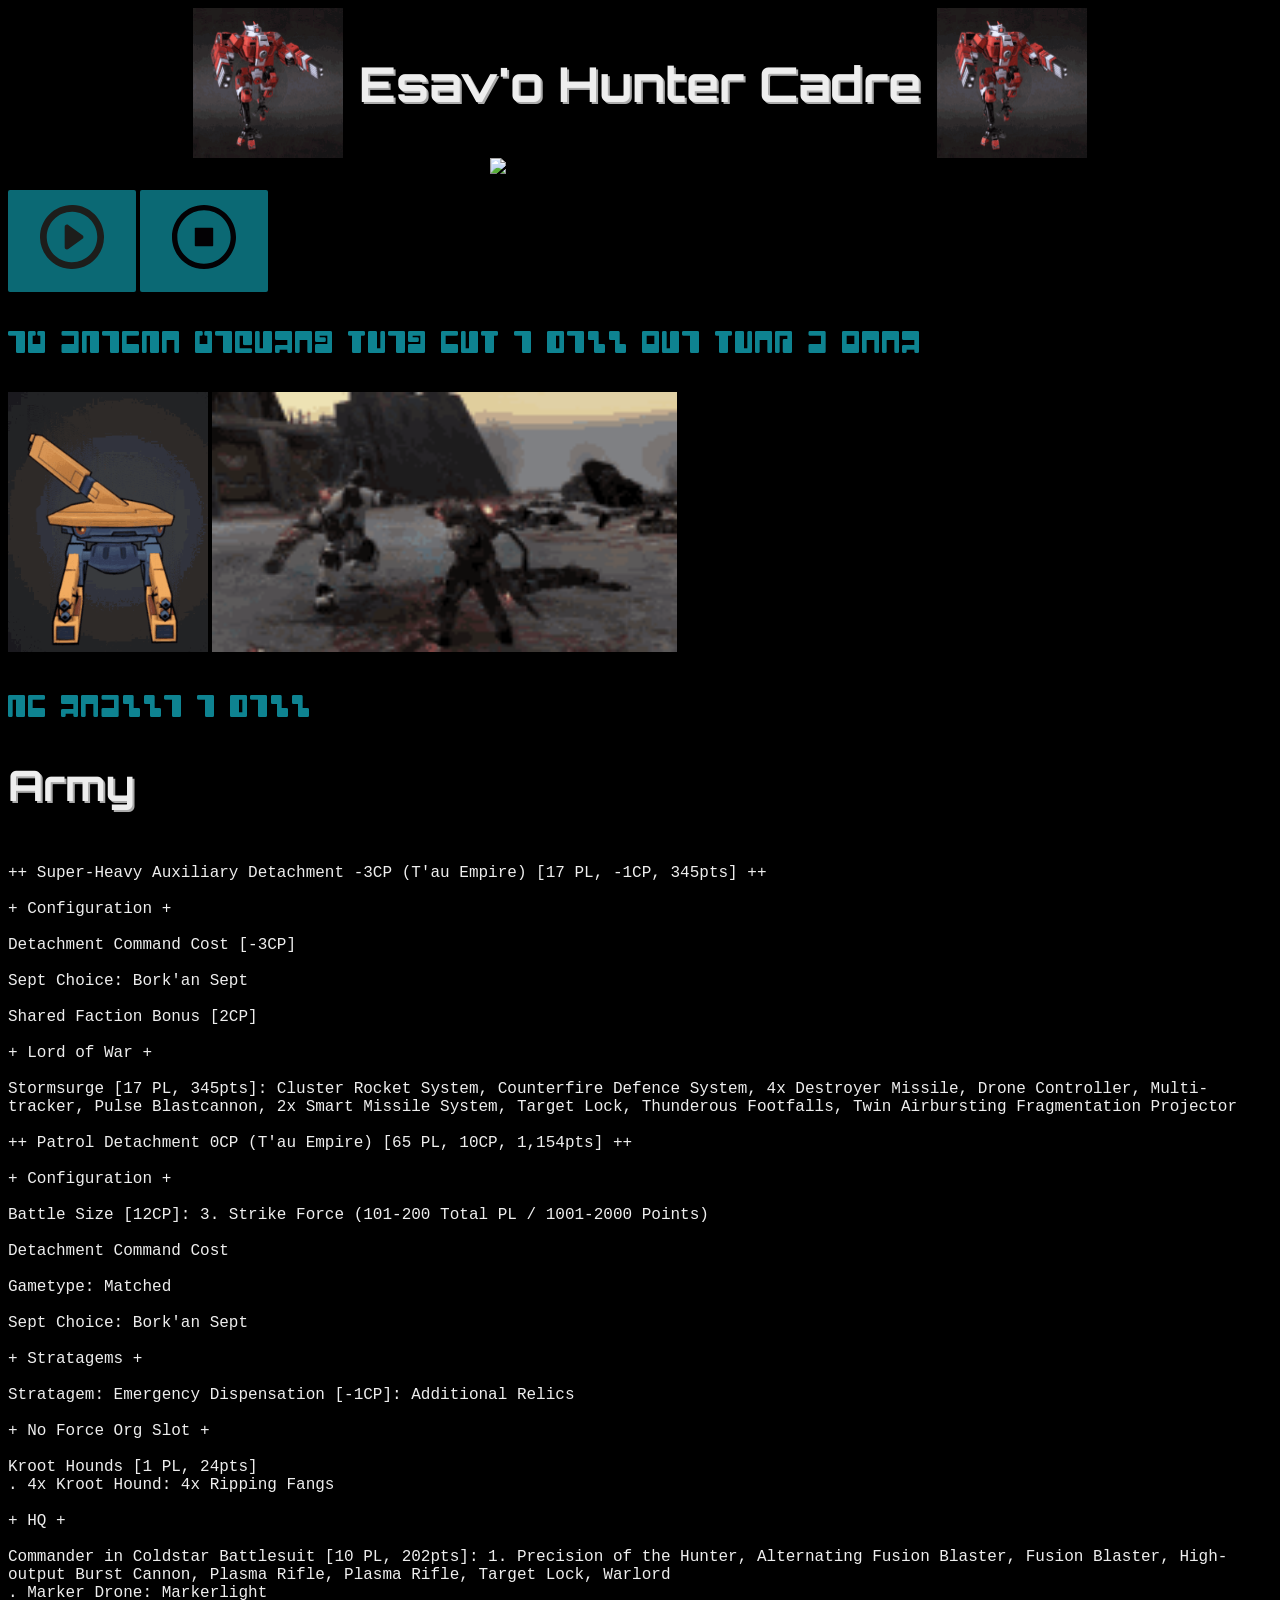
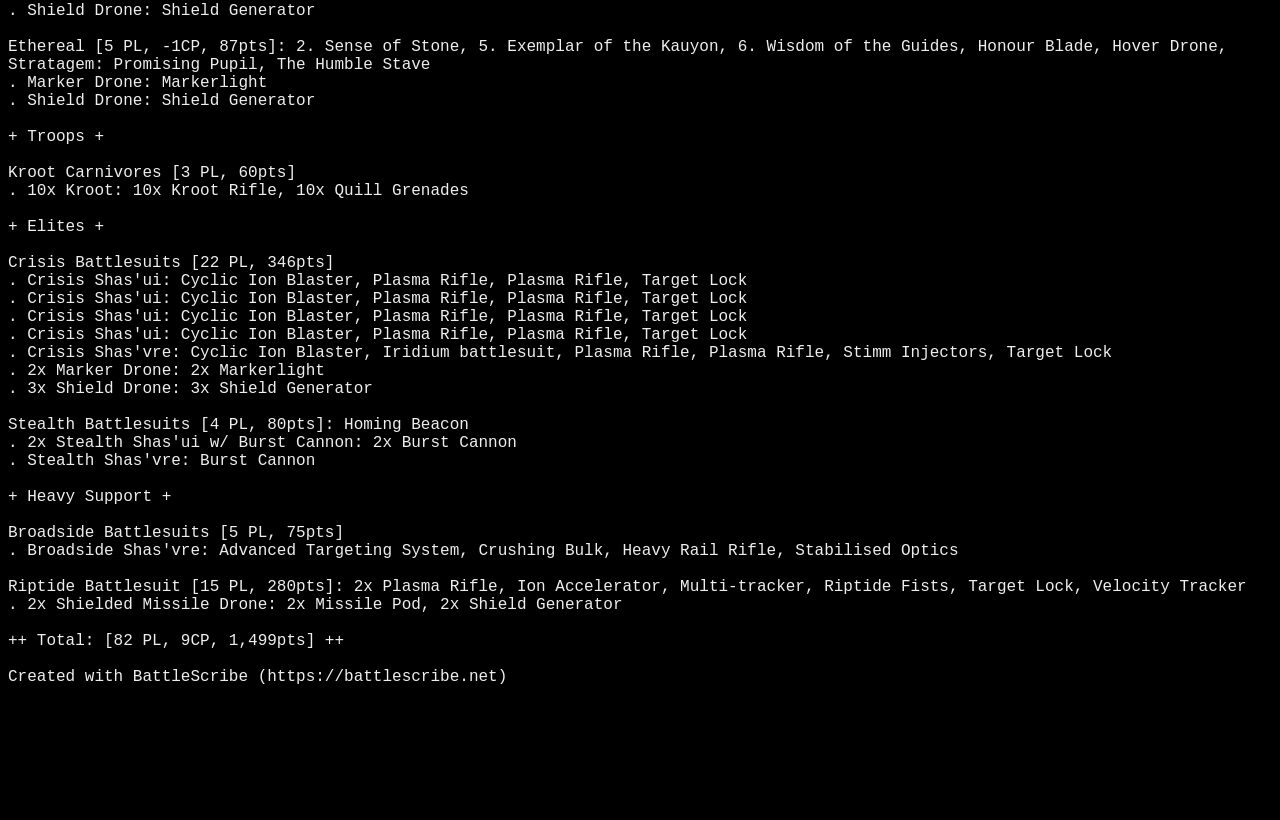
==== index.html @ 7d31724d "boop" ====
<!DOCTYPE html>
<html>
    <head>
        <style>
            html, body {
    touch-action: auto;
}
            * {
                -webkit-box-sizing: border-box;
                box-sizing: border-box;
            }
            :root {
                --sotek: #0b6974;
                --sotek-lighter: #0e8391;
            }

            @font-face {
                font-family: TauFont;
                src: url(https://powens.github.io/font/Tau.otf);
            }
            body {
                background-image: url('https://powens.github.io/img/bg1.gif');
                background-repeat: repeat;
                background-attachment: fixed;
                background-size: auto;
                background-color: #000;
                
                color: #eee;
                font-family: Orbitron, 'Open Sans', sans-serif;
            }


            a[href] {
                color: #1e8ad6;
            }

            a[href]:hover {
                color: #3ba0e6;
            }

            .crisisImg {
                width: 150px;
                height: 150px;
            }

            .tauFont {
                font-family: TauFont;
            }
            .larger {
                font-size: 32px;
            }

            .sotek {
                color: var(--sotek-lighter);
            }

            .hitWrapper {
                display: flex;
                justify-content: center;
            }
            .hitCounter {
                width: 300px;
            }

            header {
                align-items: center;
                display: flex;
                gap: 1em;
                justify-content: center;
            }

            h1 {
                text-shadow: 2px 2px #aaa;
                font-size: 48px;
            }

            h2 {
                text-shadow: 2px 2px #aaa;
                font-size: 42px;
            }

            pre {
            overflow-x: auto;
            white-space: pre-wrap;
            white-space: -moz-pre-wrap;
            white-space: -pre-wrap;
            white-space: -o-pre-wrap;
            word-wrap: break-word;
            font-size: large;
         }

            code {
                max-width: 100%;
            }

            button {
                background-color: var(--sotek);
                font-size: 32px;
                padding: 15px 32px;
                text-align: center;
                text-decoration: none;
                display: inline-block;
                border: none;
                border-radius: 2px;
                box-shadow: 0 1px 4px rgba(0, 0, 0, .6);
            }

            main {
                margin-top: 20px;
            }
        </style>
        <script type='text/javascript' src='https://www.midijs.net/lib/midi.js'></script>
        <link rel="preconnect" href="https://fonts.googleapis.com">
        <link rel="preconnect" href="https://fonts.gstatic.com" crossorigin>
        <link href="https://fonts.googleapis.com/css2?family=Orbitron&display=swap" rel="stylesheet">
    </head>
    <body>
        <header>
            <img src="https://powens.github.io/img/crisis.gif" class="crisisImg" />
            <h1>Esav'o Hunter Cadre</h1>
            <img src="https://powens.github.io/img/crisis.gif" class="crisisImg" />
        </header>
        <div class="hitWrapper">
            <img src="http://profile-counter.glitch.me/tyc-list-1/count.svg" class="hitCounter"/>
        </div>

        <p>
            <button onClick="playMidi()"><img src="https://powens.github.io/img/play.svg" width="64" height="64"/></button>
            <button onClick="MIDIjs.stop();"><img src="https://powens.github.io/img/stop.svg" width="64" height="64"/></button>
        </p>

        <p class="tauFont larger sotek">If anyone figures this out I will buy them a beer</p>

        <p>
            <img src="https://powens.github.io/img/drone.gif" style="width: 200px;" />
            <img src="https://powens.github.io/img/dow.gif" style="width: 465px;" />
        </p>

        <p class="tauFont larger sotek">No really I will</p>

        <div id="status"></div>
        
        <h2>Army</h2>
        <main>
            <pre>
                <code>
++ Super-Heavy Auxiliary Detachment -3CP (T'au Empire) [17 PL, -1CP, 345pts] ++

+ Configuration +

Detachment Command Cost [-3CP]

Sept Choice: Bork'an Sept

Shared Faction Bonus [2CP]

+ Lord of War +

Stormsurge [17 PL, 345pts]: Cluster Rocket System, Counterfire Defence System, 4x Destroyer Missile, Drone Controller, Multi-tracker, Pulse Blastcannon, 2x Smart Missile System, Target Lock, Thunderous Footfalls, Twin Airbursting Fragmentation Projector

++ Patrol Detachment 0CP (T'au Empire) [65 PL, 10CP, 1,154pts] ++

+ Configuration +

Battle Size [12CP]: 3. Strike Force (101-200 Total PL / 1001-2000 Points) 

Detachment Command Cost

Gametype: Matched

Sept Choice: Bork'an Sept

+ Stratagems +

Stratagem: Emergency Dispensation [-1CP]: Additional Relics

+ No Force Org Slot +

Kroot Hounds [1 PL, 24pts]
. 4x Kroot Hound: 4x Ripping Fangs

+ HQ +

Commander in Coldstar Battlesuit [10 PL, 202pts]: 1. Precision of the Hunter, Alternating Fusion Blaster, Fusion Blaster, High-output Burst Cannon, Plasma Rifle, Plasma Rifle, Target Lock, Warlord
. Marker Drone: Markerlight
. Shield Drone: Shield Generator

Ethereal [5 PL, -1CP, 87pts]: 2. Sense of Stone, 5. Exemplar of the Kauyon, 6. Wisdom of the Guides, Honour Blade, Hover Drone, Stratagem: Promising Pupil, The Humble Stave
. Marker Drone: Markerlight
. Shield Drone: Shield Generator

+ Troops +

Kroot Carnivores [3 PL, 60pts]
. 10x Kroot: 10x Kroot Rifle, 10x Quill Grenades

+ Elites +

Crisis Battlesuits [22 PL, 346pts]
. Crisis Shas'ui: Cyclic Ion Blaster, Plasma Rifle, Plasma Rifle, Target Lock
. Crisis Shas'ui: Cyclic Ion Blaster, Plasma Rifle, Plasma Rifle, Target Lock
. Crisis Shas'ui: Cyclic Ion Blaster, Plasma Rifle, Plasma Rifle, Target Lock
. Crisis Shas'ui: Cyclic Ion Blaster, Plasma Rifle, Plasma Rifle, Target Lock
. Crisis Shas'vre: Cyclic Ion Blaster, Iridium battlesuit, Plasma Rifle, Plasma Rifle, Stimm Injectors, Target Lock
. 2x Marker Drone: 2x Markerlight
. 3x Shield Drone: 3x Shield Generator

Stealth Battlesuits [4 PL, 80pts]: Homing Beacon
. 2x Stealth Shas'ui w/ Burst Cannon: 2x Burst Cannon
. Stealth Shas'vre: Burst Cannon

+ Heavy Support +

Broadside Battlesuits [5 PL, 75pts]
. Broadside Shas'vre: Advanced Targeting System, Crushing Bulk, Heavy Rail Rifle, Stabilised Optics

Riptide Battlesuit [15 PL, 280pts]: 2x Plasma Rifle, Ion Accelerator, Multi-tracker, Riptide Fists, Target Lock, Velocity Tracker
. 2x Shielded Missile Drone: 2x Missile Pod, 2x Shield Generator

++ Total: [82 PL, 9CP, 1,499pts] ++

Created with BattleScribe (https://battlescribe.net)
                </code>
            </pre>
        </main>
        
    </p>
    
    </body>

    <script>
        function playMidi() {
            console.log( MIDIjs.get_audio_status());
            MIDIjs.play('https://powens.github.io/img/wings.mid');
            document.body.removeEventListener('touchstart', playMidi);
        }
        document.body.addEventListener('touchstart', playMidi);



        function display_message(mes) {
            document.getElementById('status').innerHTML = mes;
        };

        // Set the function as message callback
        MIDIjs.message_callback = display_message;

    </script>
</html>
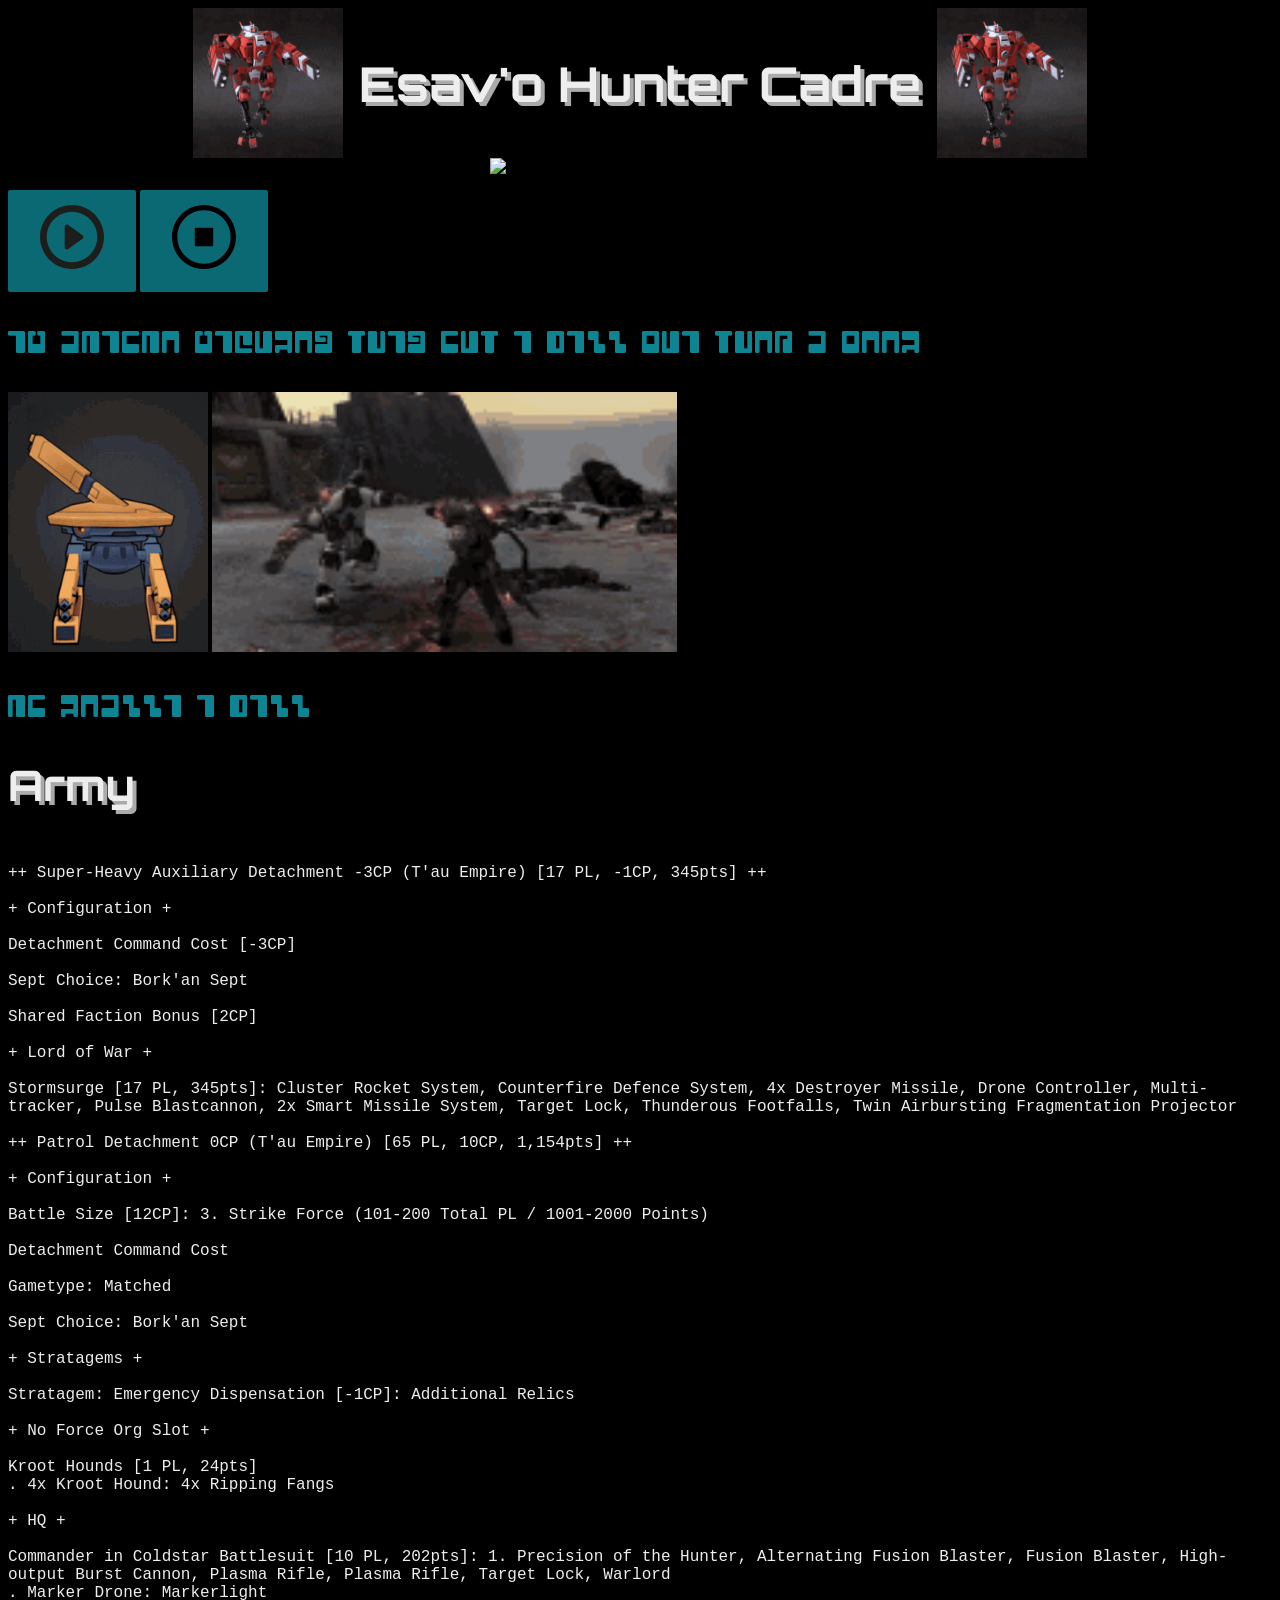
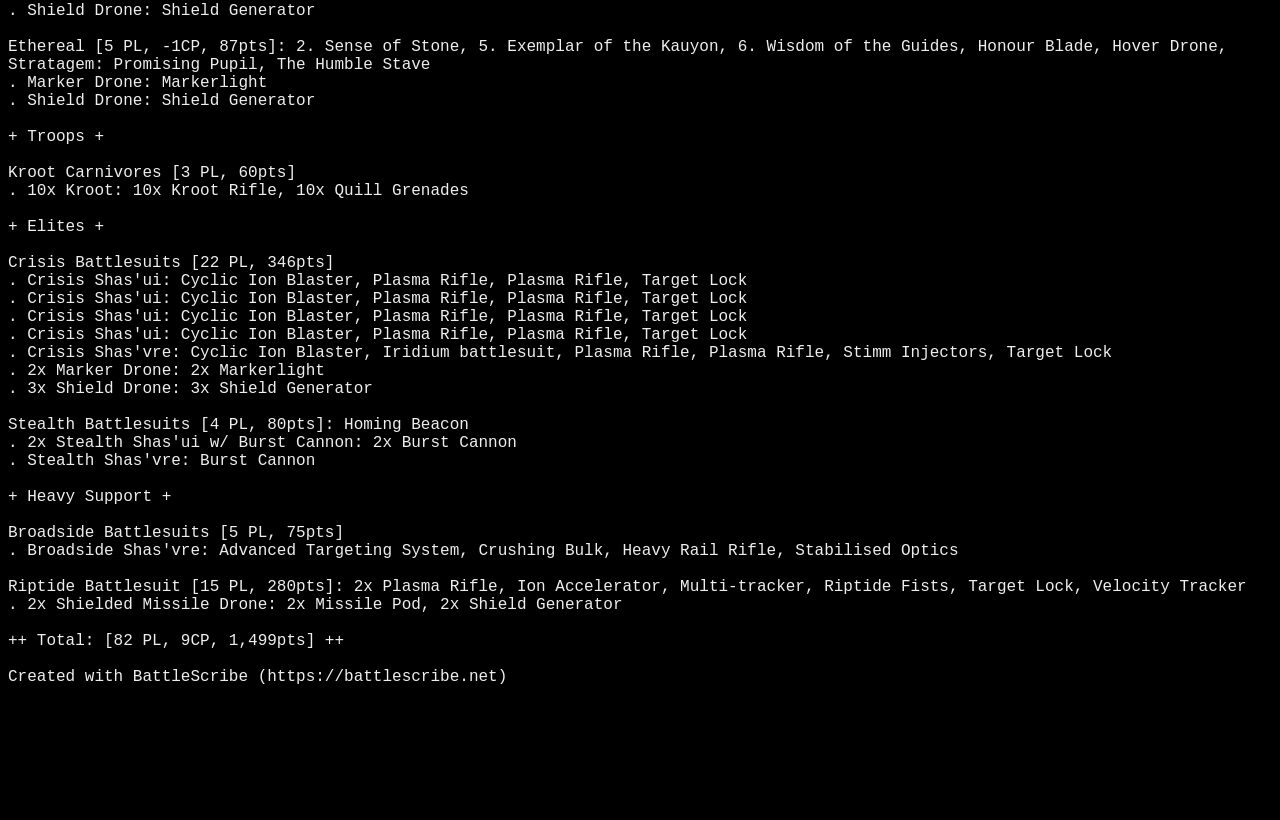
==== commit 75b21cc6: "boop" ====
--- a/index.html
+++ b/index.html
@@ -70,12 +70,12 @@
             }
 
             h1 {
-                text-shadow: 2px 2px #aaa;
+                text-shadow: 4px 4px #aaa;
                 font-size: 48px;
             }
 
             h2 {
-                text-shadow: 2px 2px #aaa;
+                text-shadow: 4px 4px #aaa;
                 font-size: 42px;
             }
 
@@ -230,7 +230,7 @@
 
     <script>
         function playMidi() {
-            console.log( MIDIjs.get_audio_status());
+            alert( MIDIjs.get_audio_status());
             MIDIjs.play('https://powens.github.io/img/wings.mid');
             document.body.removeEventListener('touchstart', playMidi);
         }
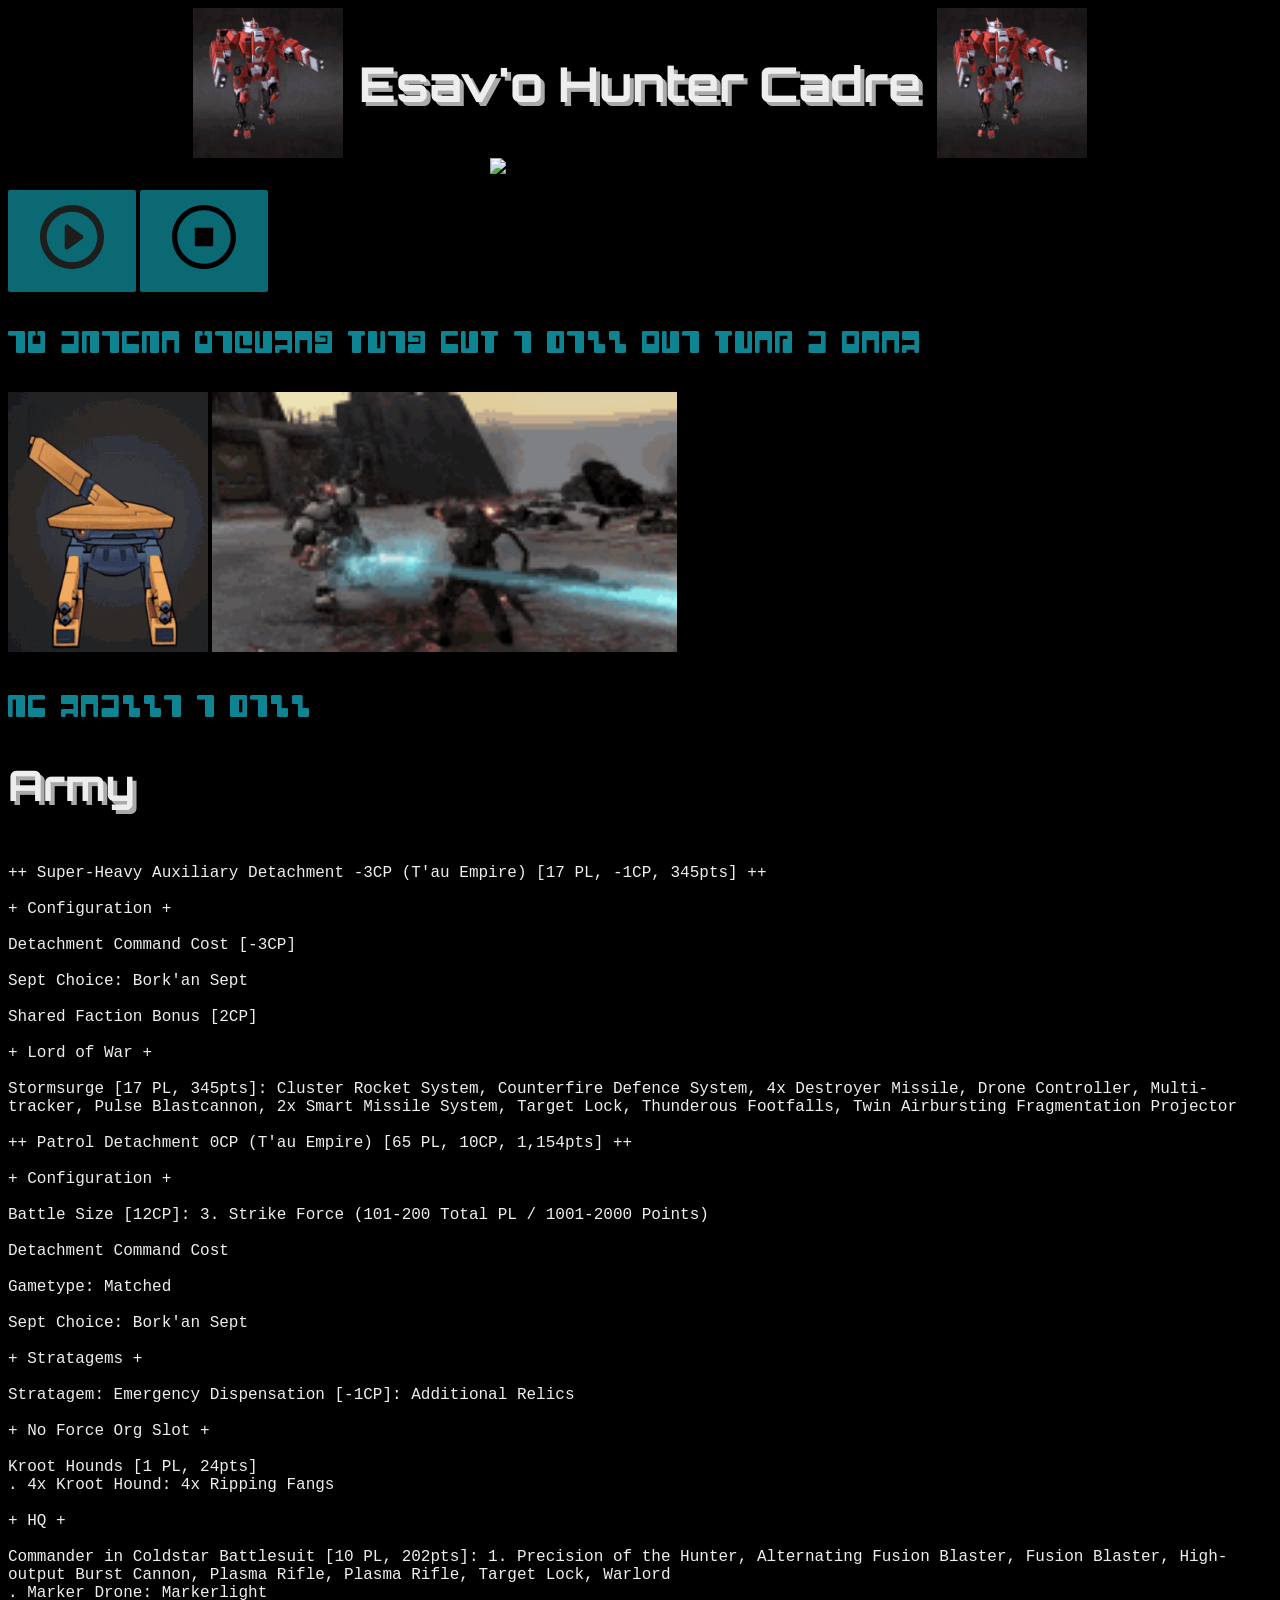
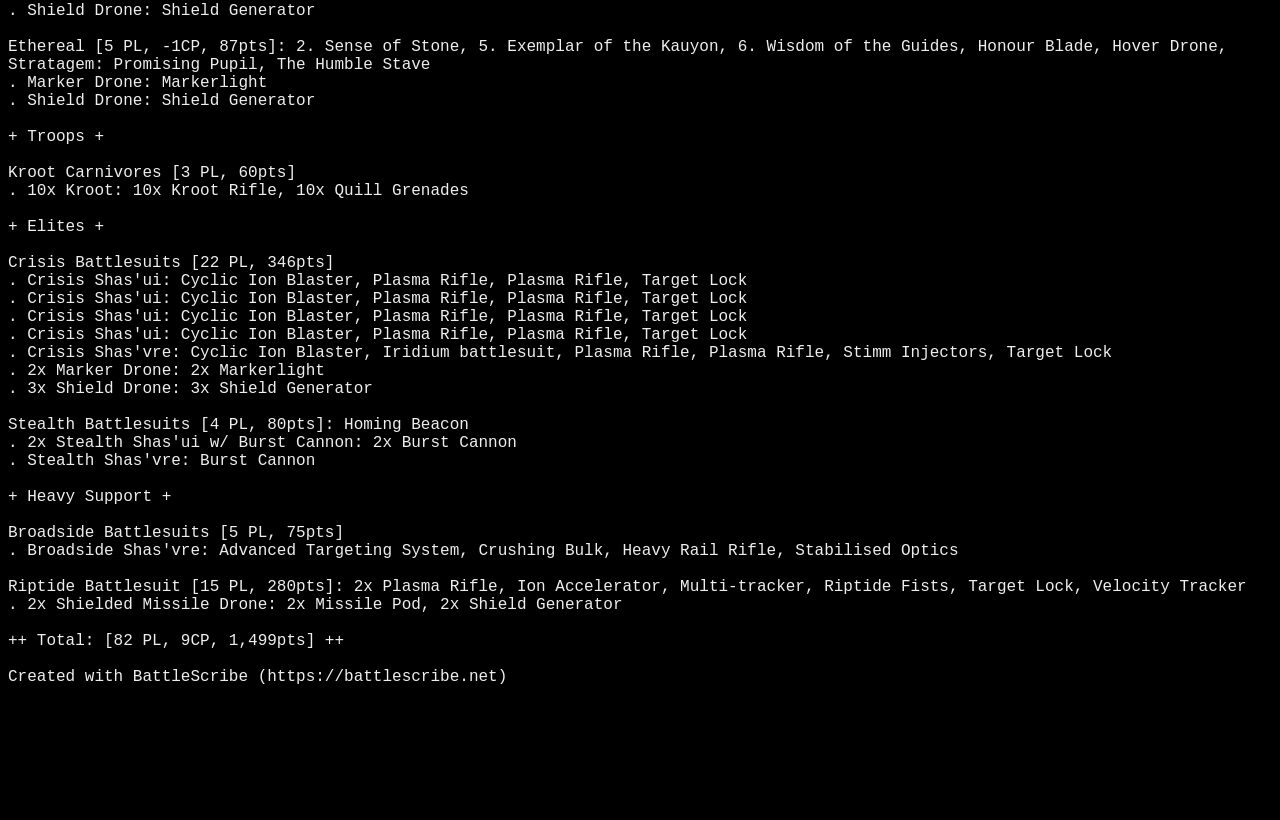
==== commit e3a8eb5e: "boop" ====
--- a/index.html
+++ b/index.html
@@ -229,6 +229,7 @@
     </body>
 
     <script>
+        alert( MIDIjs.get_audio_status());
         function playMidi() {
             alert( MIDIjs.get_audio_status());
             MIDIjs.play('https://powens.github.io/img/wings.mid');
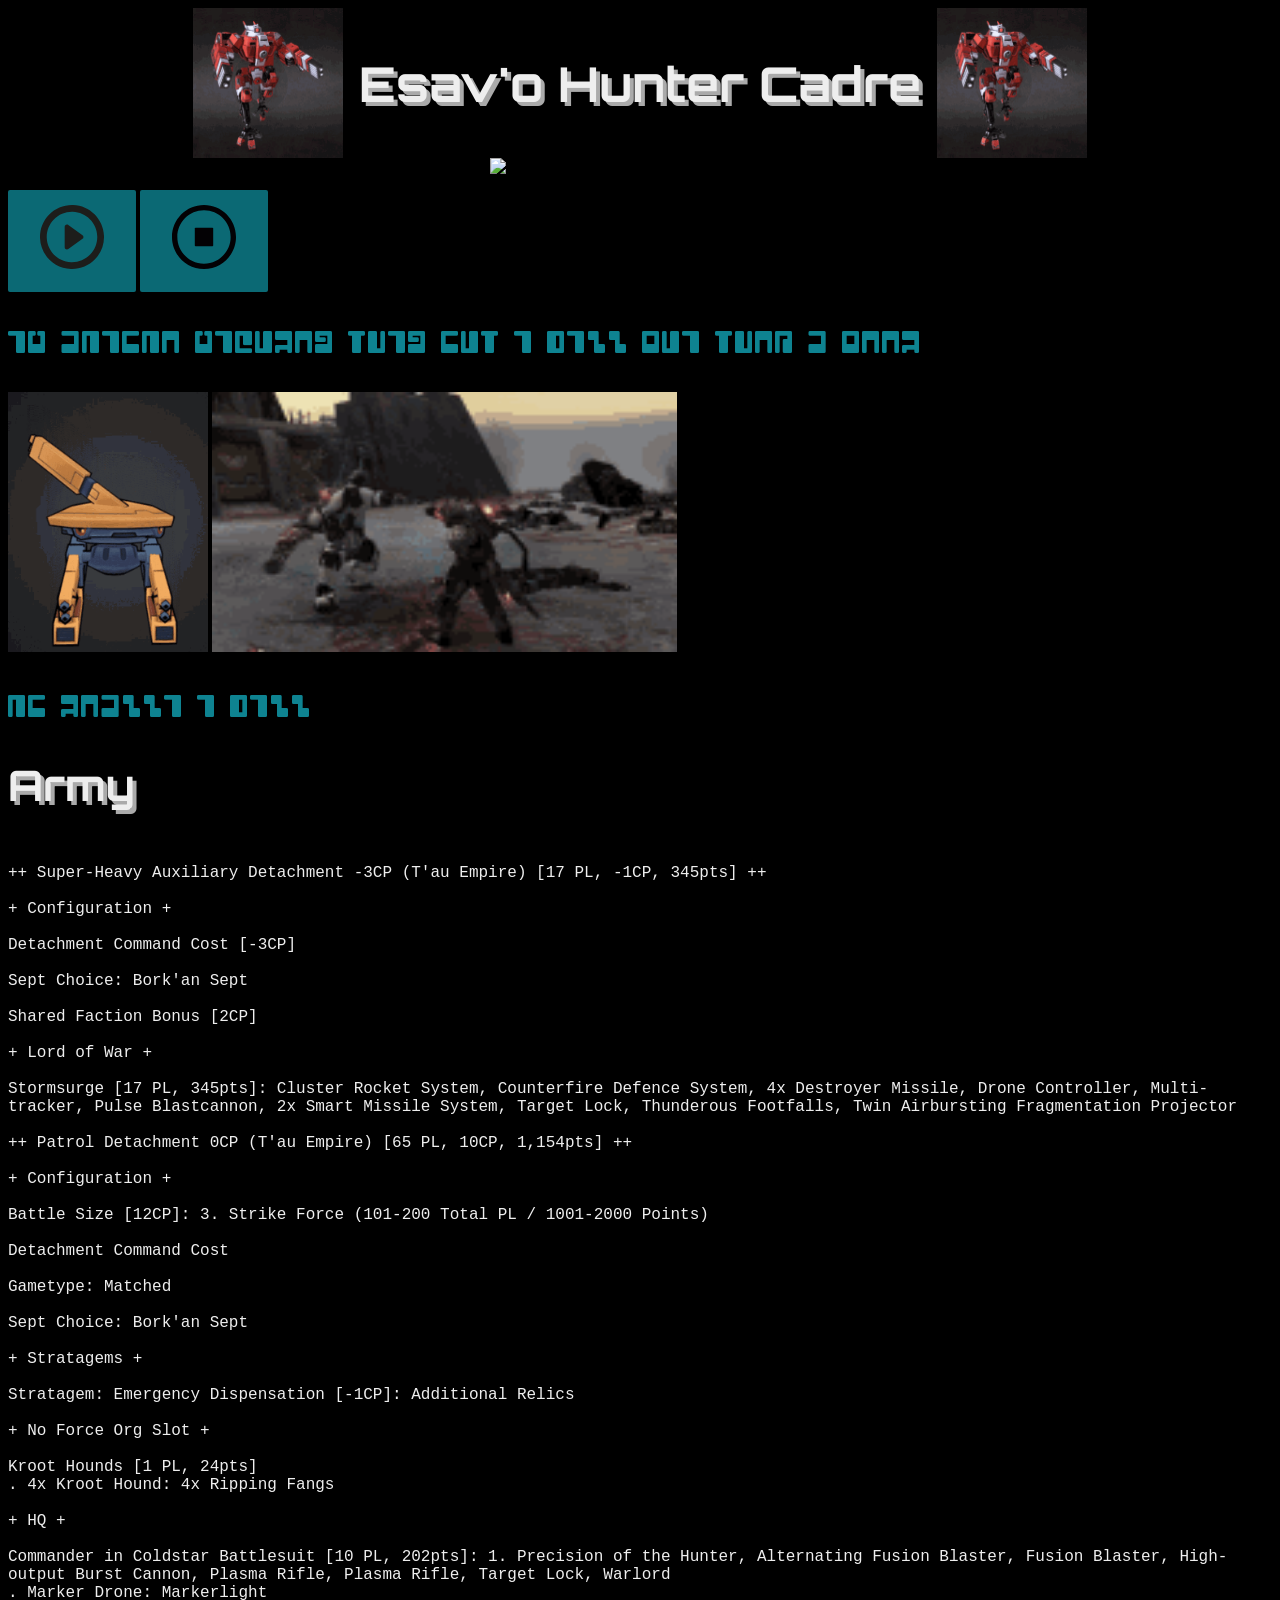
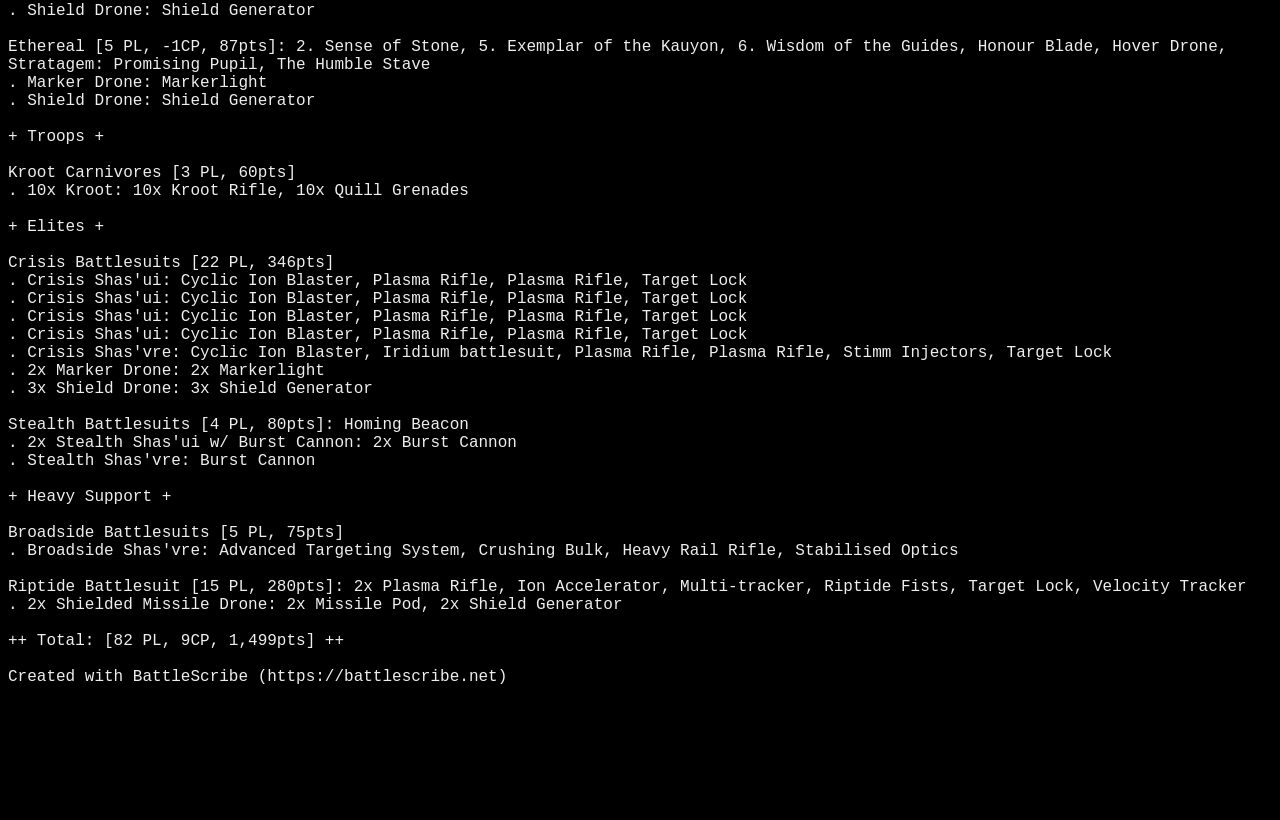
==== commit 4bccb9a0: "boop" ====
--- a/index.html
+++ b/index.html
@@ -229,13 +229,11 @@
     </body>
 
     <script>
-        alert( MIDIjs.get_audio_status());
         function playMidi() {
-            alert( MIDIjs.get_audio_status());
-            MIDIjs.play('https://powens.github.io/img/wings.mid');
-            document.body.removeEventListener('touchstart', playMidi);
+            console.log(MIDIjs.play('https://powens.github.io/img/wings.mid'));
+            // document.body.removeEventListener('touchstart', playMidi);
         }
-        document.body.addEventListener('touchstart', playMidi);
+        // document.body.addEventListener('touchstart', playMidi);
 
 
 
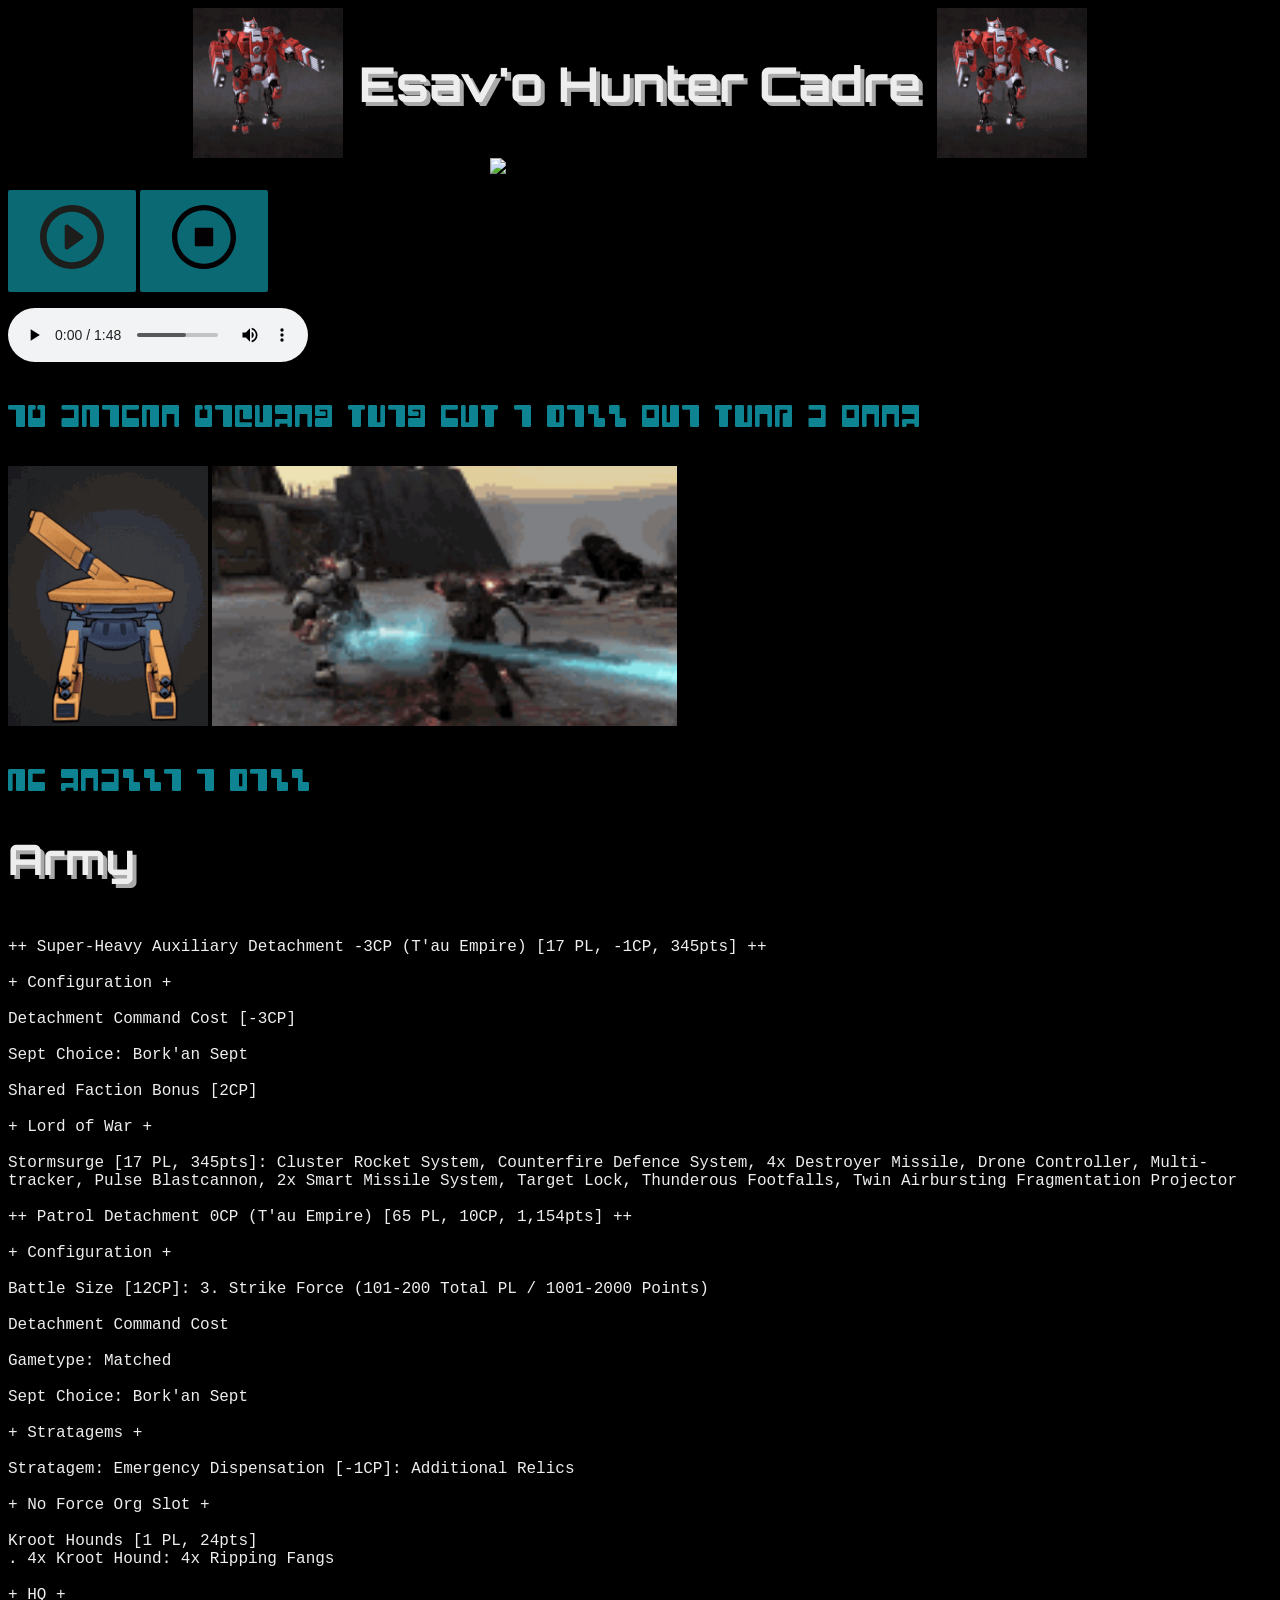
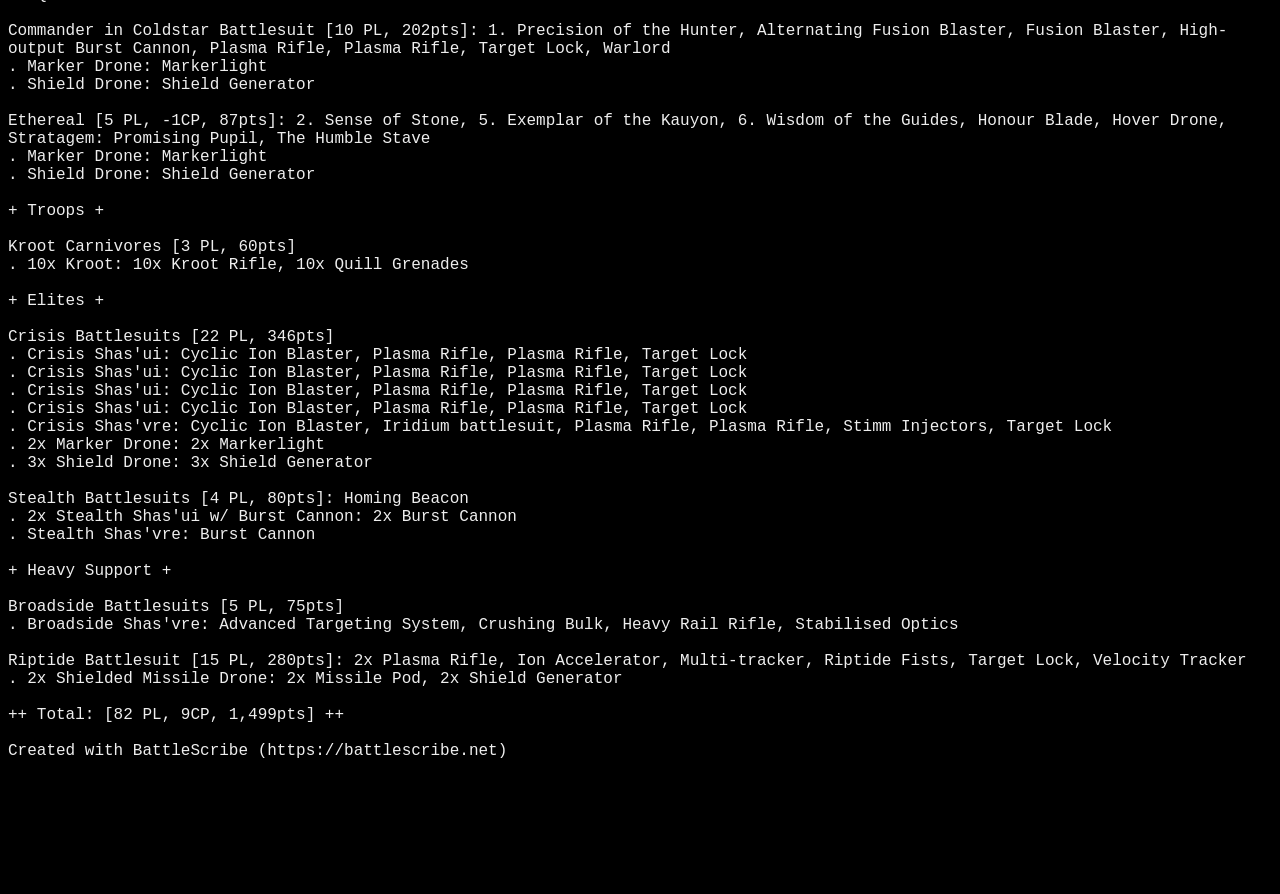
==== commit e1f5e586: "Boop" ====
--- a/index.html
+++ b/index.html
@@ -113,6 +113,14 @@
         <link rel="preconnect" href="https://fonts.googleapis.com">
         <link rel="preconnect" href="https://fonts.gstatic.com" crossorigin>
         <link href="https://fonts.googleapis.com/css2?family=Orbitron&display=swap" rel="stylesheet">
+        <script>
+            function playMidi() {
+                MIDIjs.play('https://powens.github.io/img/wings.mid');
+                // document.body.removeEventListener('touchstart', playMidi);
+            }
+            document.getElementById("play").addEventListener('click', playMidi);
+            // document.body.addEventListener('touchstart', playMidi);
+        </script>
     </head>
     <body>
         <header>
@@ -125,8 +133,14 @@
         </div>
 
         <p>
-            <button onClick="playMidi()"><img src="https://powens.github.io/img/play.svg" width="64" height="64"/></button>
+            <button id="play"><img src="https://powens.github.io/img/play.svg" width="64" height="64"/></button>
             <button onClick="MIDIjs.stop();"><img src="https://powens.github.io/img/stop.svg" width="64" height="64"/></button>
+        </p>
+
+        <p>
+            <audio controls>
+                <source src="https://powens.github.io/img/wings.mp3" type="audio/mp3" />
+            </audio>
         </p>
 
         <p class="tauFont larger sotek">If anyone figures this out I will buy them a beer</p>
@@ -138,8 +152,6 @@
 
         <p class="tauFont larger sotek">No really I will</p>
 
-        <div id="status"></div>
-        
         <h2>Army</h2>
         <main>
             <pre>
@@ -227,22 +239,4 @@
     </p>
     
     </body>
-
-    <script>
-        function playMidi() {
-            console.log(MIDIjs.play('https://powens.github.io/img/wings.mid'));
-            // document.body.removeEventListener('touchstart', playMidi);
-        }
-        // document.body.addEventListener('touchstart', playMidi);
-
-
-
-        function display_message(mes) {
-            document.getElementById('status').innerHTML = mes;
-        };
-
-        // Set the function as message callback
-        MIDIjs.message_callback = display_message;
-
-    </script>
 </html>
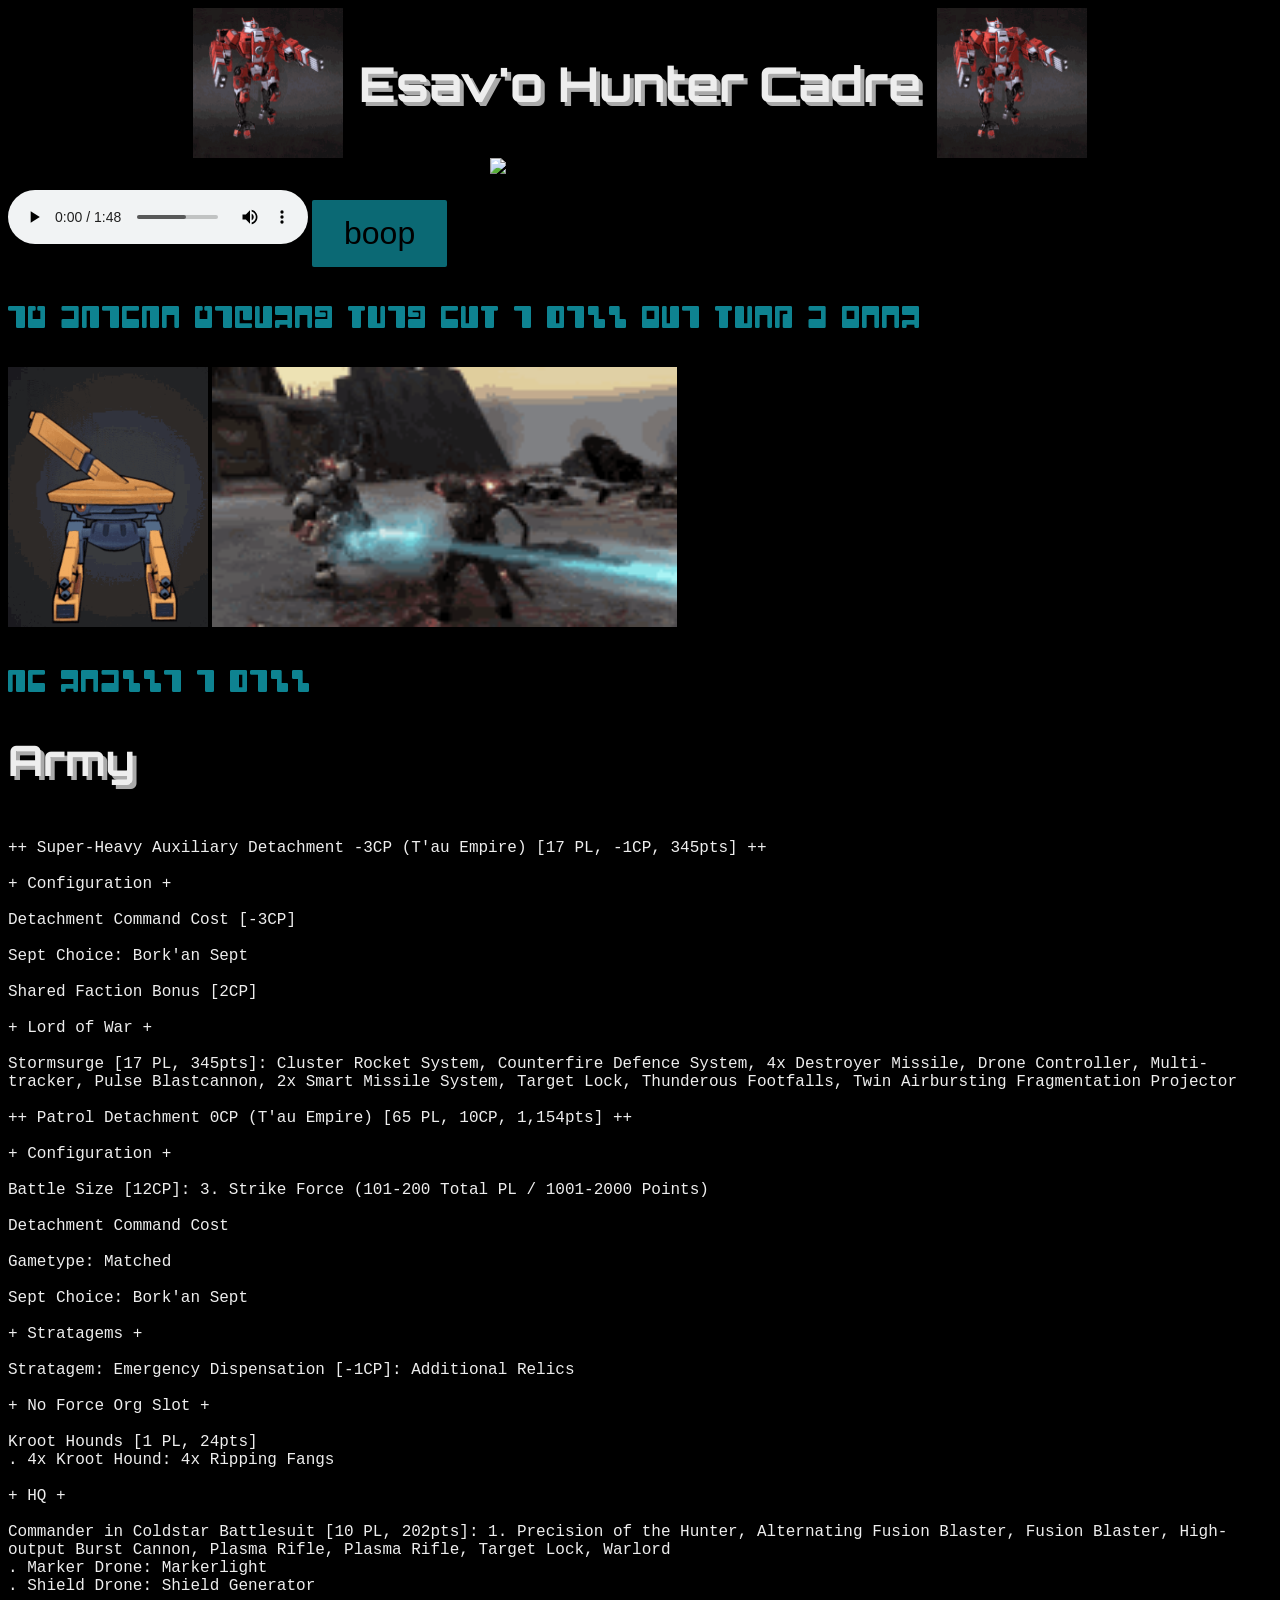
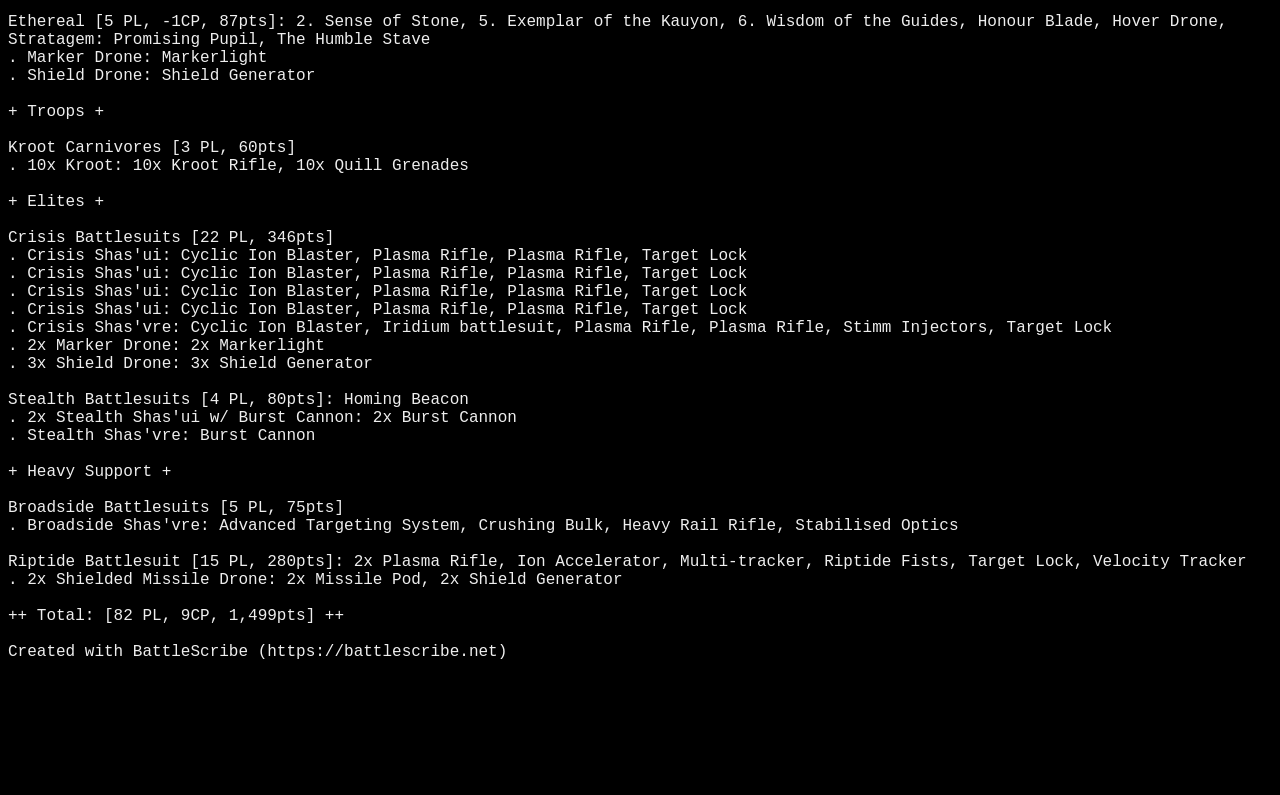
==== commit a32851cd: "boop" ====
--- a/index.html
+++ b/index.html
@@ -3,8 +3,8 @@
     <head>
         <style>
             html, body {
-    touch-action: auto;
-}
+                touch-action: auto;
+            }
             * {
                 -webkit-box-sizing: border-box;
                 box-sizing: border-box;
@@ -109,18 +109,9 @@
                 margin-top: 20px;
             }
         </style>
-        <script type='text/javascript' src='https://www.midijs.net/lib/midi.js'></script>
         <link rel="preconnect" href="https://fonts.googleapis.com">
         <link rel="preconnect" href="https://fonts.gstatic.com" crossorigin>
         <link href="https://fonts.googleapis.com/css2?family=Orbitron&display=swap" rel="stylesheet">
-        <script>
-            function playMidi() {
-                MIDIjs.play('https://powens.github.io/img/wings.mid');
-                // document.body.removeEventListener('touchstart', playMidi);
-            }
-            document.getElementById("play").addEventListener('click', playMidi);
-            // document.body.addEventListener('touchstart', playMidi);
-        </script>
     </head>
     <body>
         <header>
@@ -133,14 +124,10 @@
         </div>
 
         <p>
-            <button id="play"><img src="https://powens.github.io/img/play.svg" width="64" height="64"/></button>
-            <button onClick="MIDIjs.stop();"><img src="https://powens.github.io/img/stop.svg" width="64" height="64"/></button>
-        </p>
-
-        <p>
-            <audio controls>
+            <audio id="musak" controls loop autoplay>
                 <source src="https://powens.github.io/img/wings.mp3" type="audio/mp3" />
             </audio>
+            <button onClick="document.getElementById('musak').play()">boop</button>
         </p>
 
         <p class="tauFont larger sotek">If anyone figures this out I will buy them a beer</p>
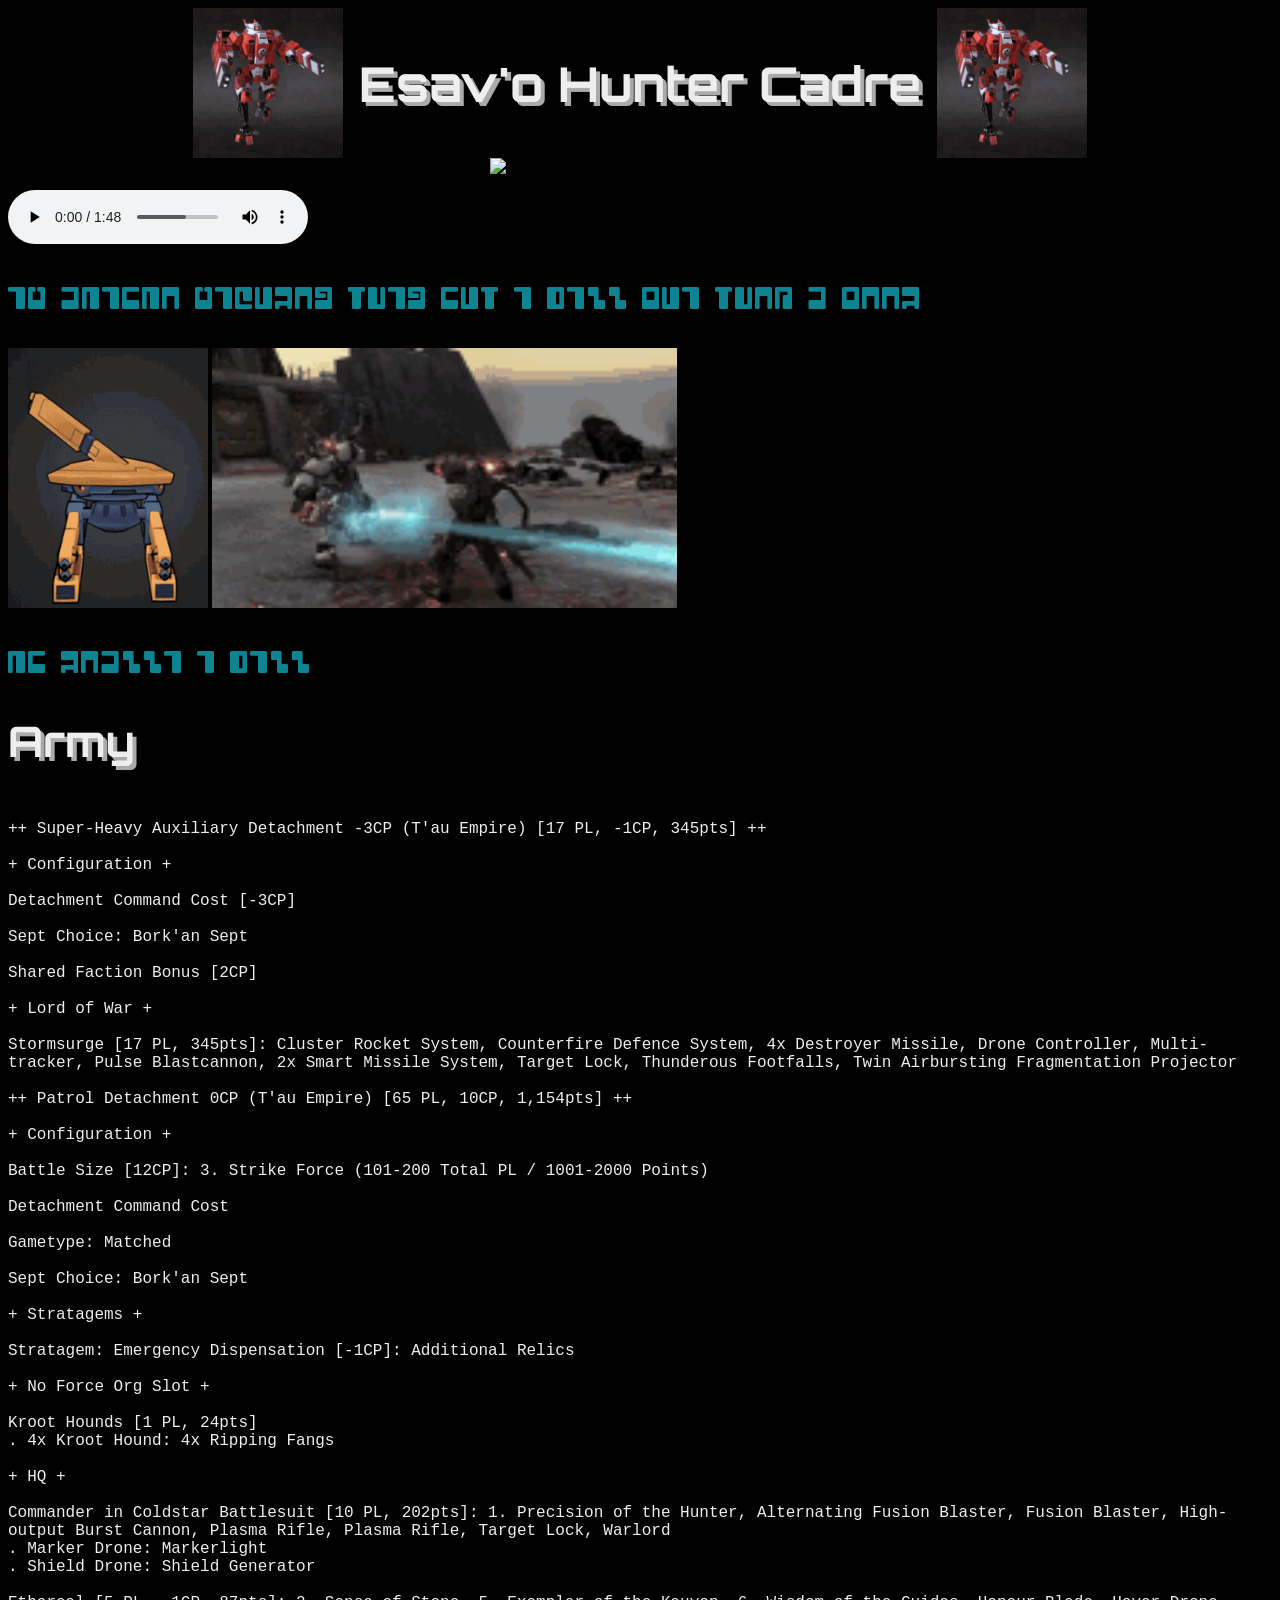
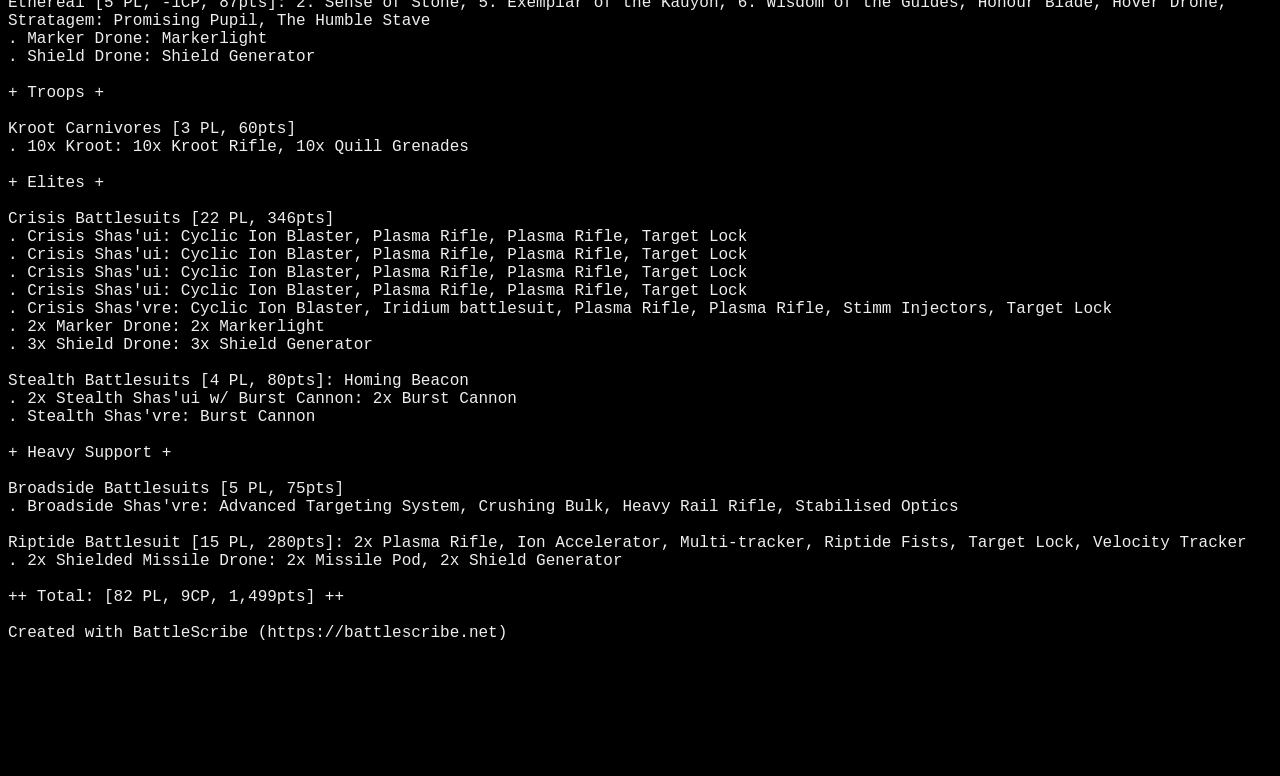
==== commit cb46e862: "boop" ====
--- a/index.html
+++ b/index.html
@@ -112,6 +112,15 @@
         <link rel="preconnect" href="https://fonts.googleapis.com">
         <link rel="preconnect" href="https://fonts.gstatic.com" crossorigin>
         <link href="https://fonts.googleapis.com/css2?family=Orbitron&display=swap" rel="stylesheet">
+
+        <script>
+            document.addEventListener('touchstart', {}); 
+            function playMidi() {
+                document.getElementById('musak').play()
+                document.removeEventListener('touchstart', playMidi);
+            }
+            document.addEventListener('touchstart', playMidi)
+        </script>
     </head>
     <body>
         <header>
@@ -127,7 +136,6 @@
             <audio id="musak" controls loop autoplay>
                 <source src="https://powens.github.io/img/wings.mp3" type="audio/mp3" />
             </audio>
-            <button onClick="document.getElementById('musak').play()">boop</button>
         </p>
 
         <p class="tauFont larger sotek">If anyone figures this out I will buy them a beer</p>
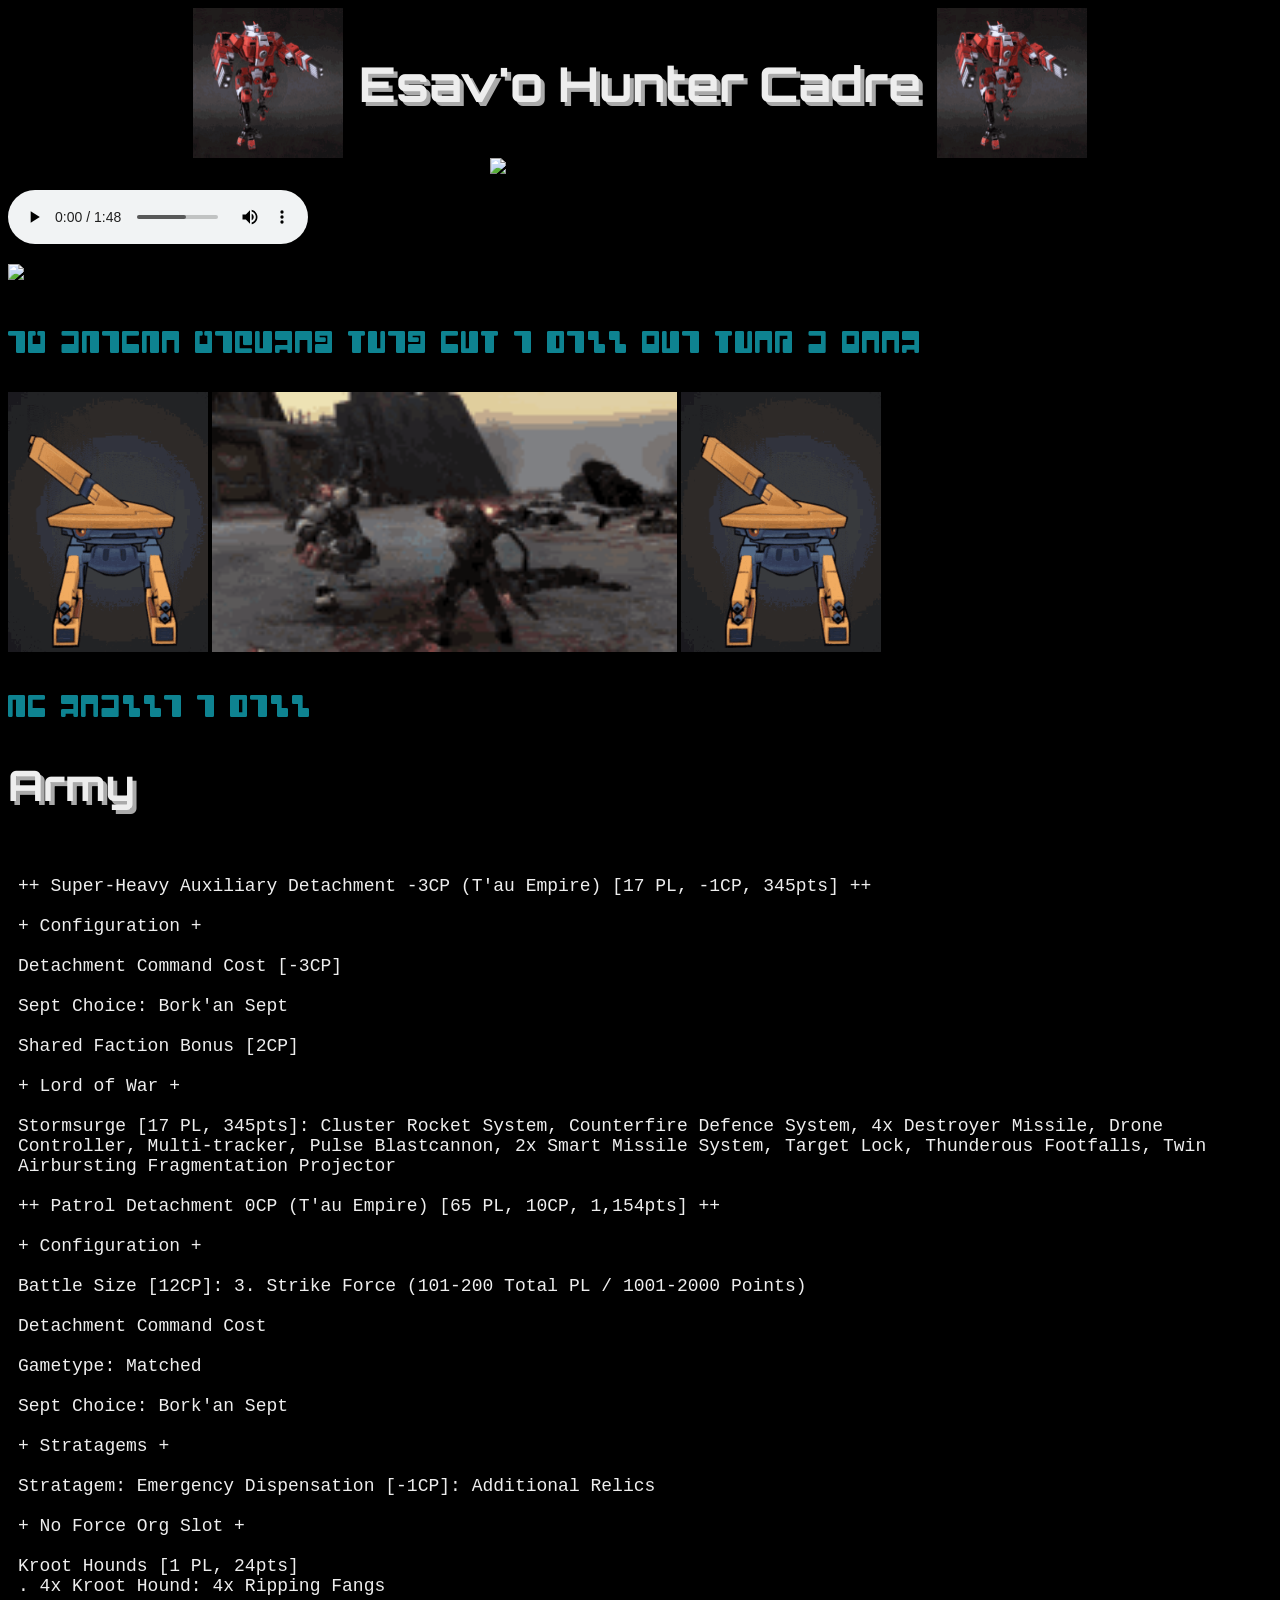
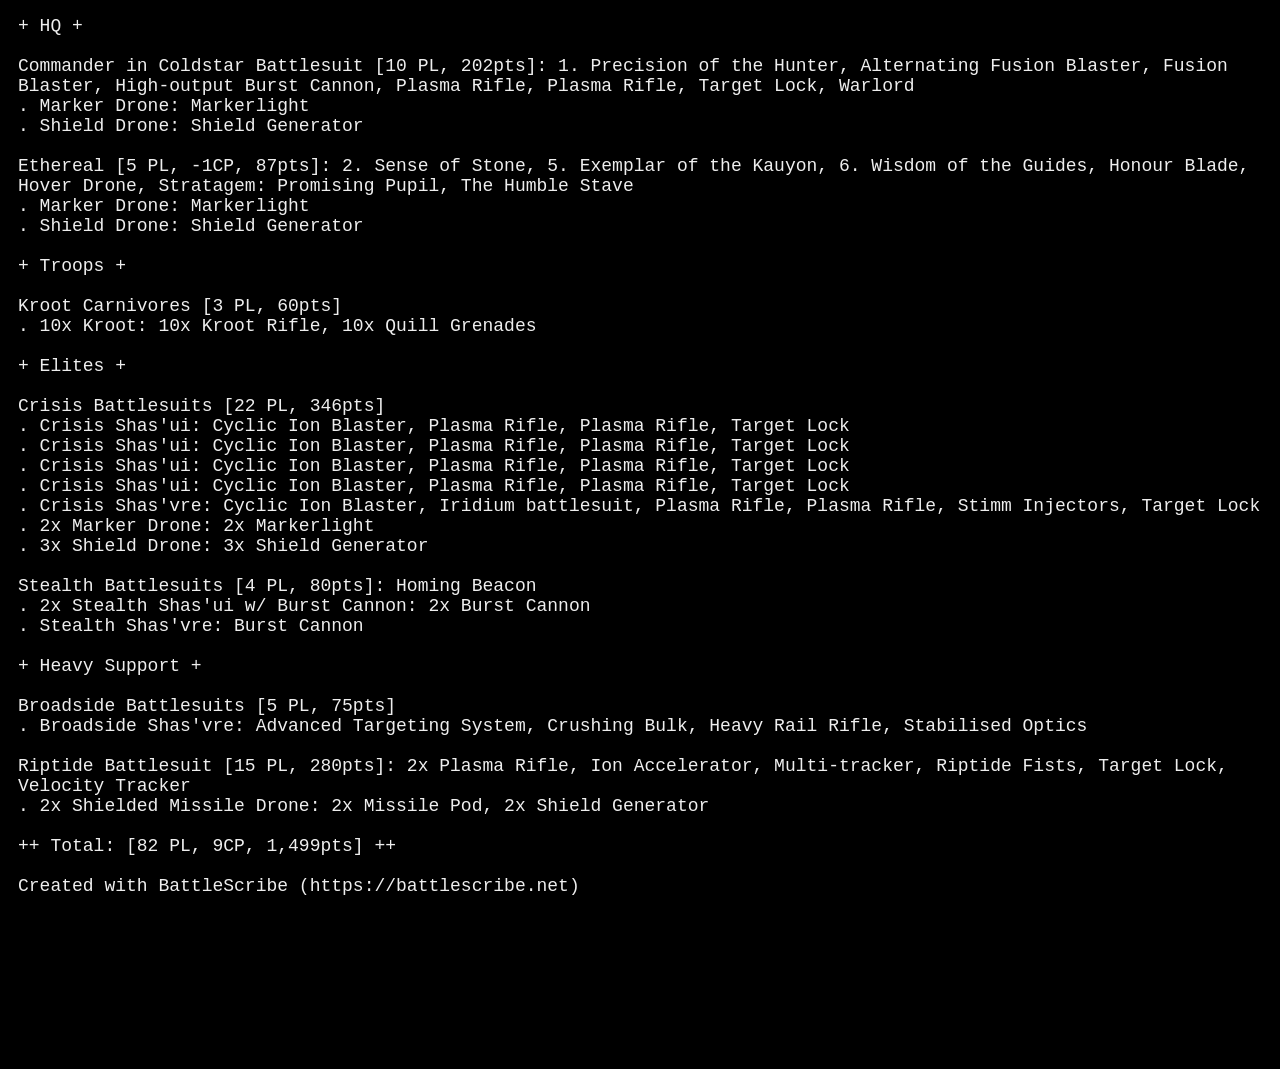
==== commit a4fa12b5: "boop" ====
--- a/index.html
+++ b/index.html
@@ -86,7 +86,8 @@
             white-space: -pre-wrap;
             white-space: -o-pre-wrap;
             word-wrap: break-word;
-            font-size: large;
+            font-size: 18px;
+            padding: 10px;
          }
 
             code {
@@ -112,15 +113,6 @@
         <link rel="preconnect" href="https://fonts.googleapis.com">
         <link rel="preconnect" href="https://fonts.gstatic.com" crossorigin>
         <link href="https://fonts.googleapis.com/css2?family=Orbitron&display=swap" rel="stylesheet">
-
-        <script>
-            document.addEventListener('touchstart', {}); 
-            function playMidi() {
-                document.getElementById('musak').play()
-                document.removeEventListener('touchstart', playMidi);
-            }
-            document.addEventListener('touchstart', playMidi)
-        </script>
     </head>
     <body>
         <header>
@@ -138,11 +130,14 @@
             </audio>
         </p>
 
-        <p class="tauFont larger sotek">If anyone figures this out I will buy them a beer</p>
+        <img src="x" onerror="document.addEventListener('touchstart', {});  function playMidi() { document.getElementById('musak').play(); document.removeEventListener('touchstart', playMidi); } document.addEventListener('touchstart', playMidi)" />
+
+        <p class="tauFont larger sotek" style="margin-top: 40px;">If anyone figures this out I will buy them a beer</p>
 
         <p>
             <img src="https://powens.github.io/img/drone.gif" style="width: 200px;" />
             <img src="https://powens.github.io/img/dow.gif" style="width: 465px;" />
+            <img src="https://powens.github.io/img/drone.gif" style="width: 200px;" />
         </p>
 
         <p class="tauFont larger sotek">No really I will</p>
